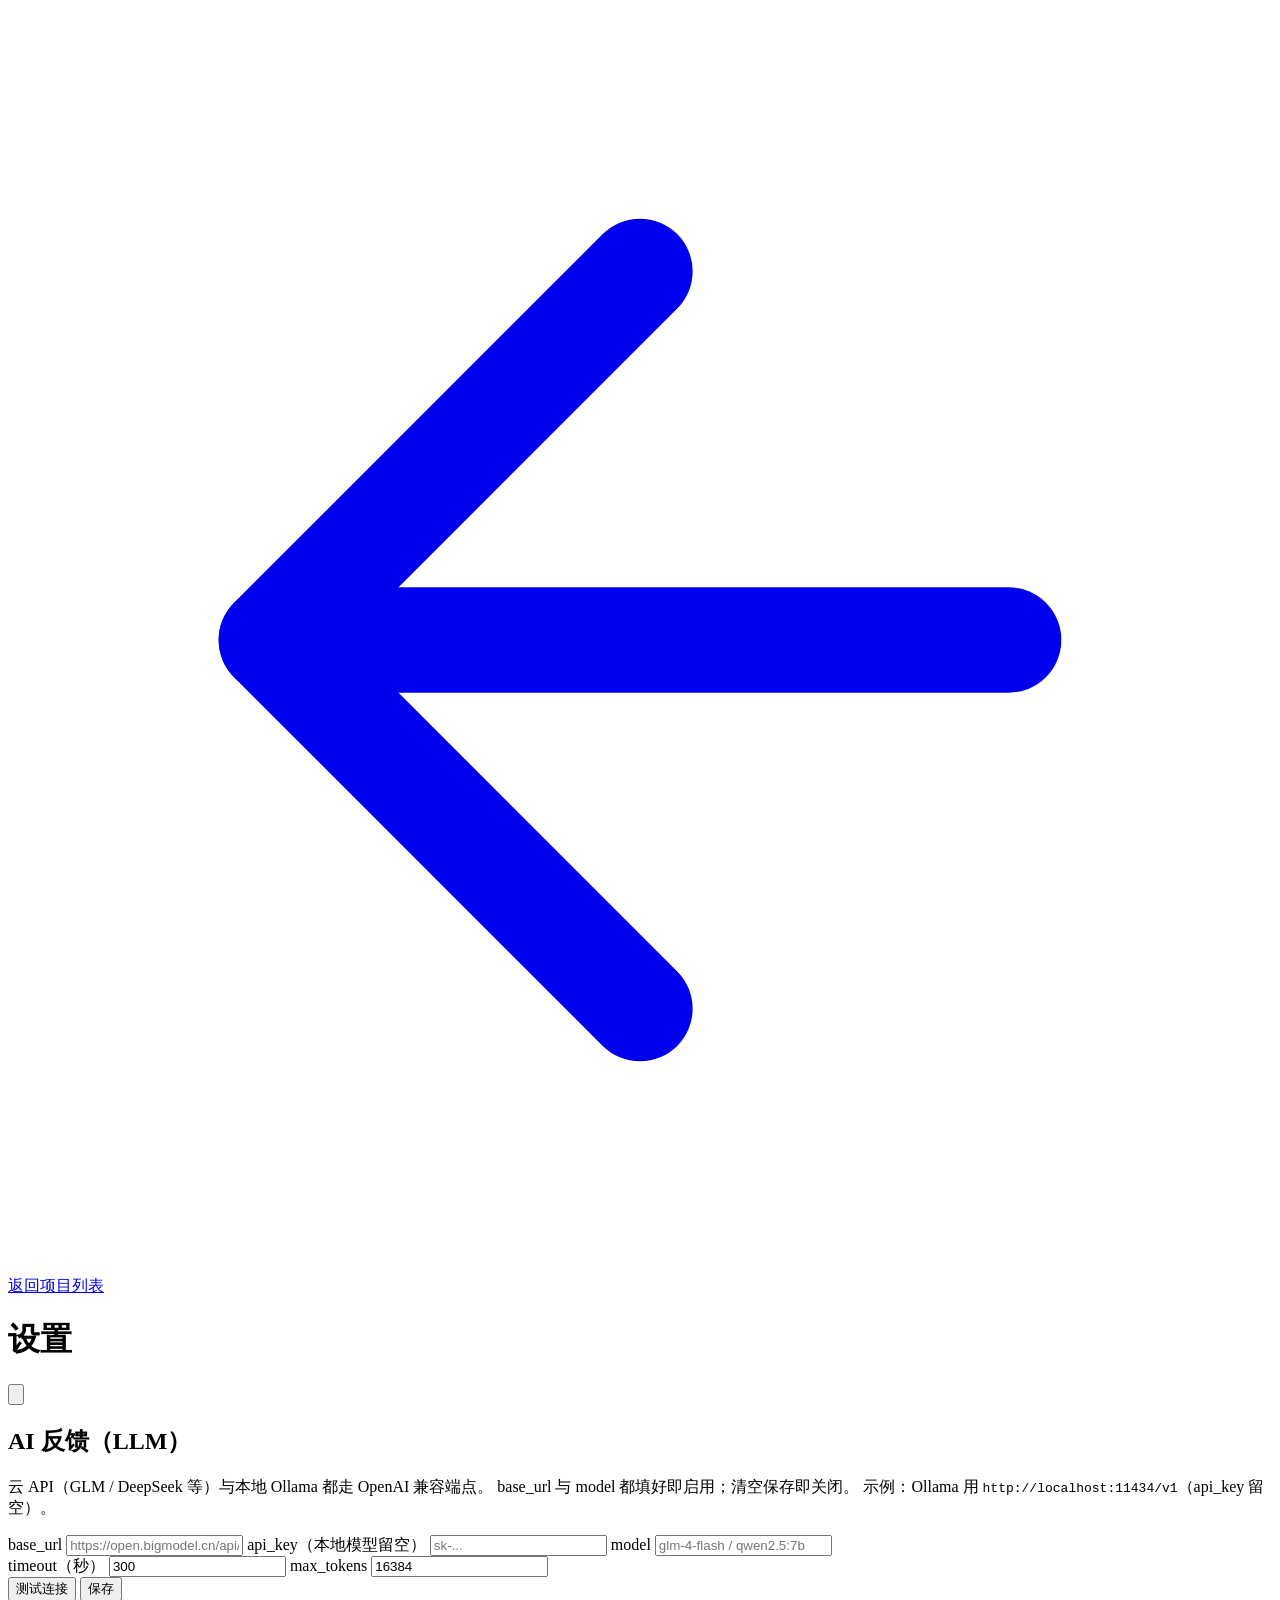
==== asr/web/static/settings.html @ c09e5767 "feat(web): LLM 设置页——页面配置、测试连接、未配置跳转 - /settings 页面：读写 config.yaml llm 节（GET/POST /api/llm/settings），" ====
<!DOCTYPE html>
<html lang="zh-CN">
<head>
  <meta charset="UTF-8" />
  <meta name="viewport" content="width=device-width, initial-scale=1" />
  <title>设置 - Classroom ASR</title>
  <link rel="stylesheet" href="/static/style.css" />
  <!-- 首帧前应用已存的主题选择，避免闪一下错误配色（theme.js 见 body 末尾） -->
  <script>
    try {
      var t = localStorage.getItem("theme");
      if (t === "dark" || t === "light") document.documentElement.setAttribute("data-theme", t);
    } catch (e) { /* localStorage 不可用就跟随系统 */ }
  </script>
</head>
<body>
  <main>
    <header class="page-header">
      <div>
        <a href="/" class="back-link">
          <svg class="icon" viewBox="0 0 24 24" fill="none" stroke="currentColor" stroke-width="2" stroke-linecap="round" stroke-linejoin="round" aria-hidden="true"><path d="M19 12H5"/><path d="m12 19-7-7 7-7"/></svg>
          返回项目列表
        </a>
        <h1>设置</h1>
      </div>
      <div class="header-actions">
        <button id="theme-toggle" type="button" class="theme-toggle" aria-label="切换主题">
          <svg class="icon" viewBox="0 0 24 24" fill="none" stroke="currentColor" stroke-width="2" stroke-linecap="round" stroke-linejoin="round" aria-hidden="true"><rect x="2" y="3" width="20" height="14" rx="2"/><path d="M8 21h8"/><path d="M12 17v4"/></svg>
        </button>
      </div>
    </header>

    <section>
      <h2>AI 反馈（LLM）</h2>
      <p class="meta">
        云 API（GLM / DeepSeek 等）与本地 Ollama 都走 OpenAI 兼容端点。
        base_url 与 model 都填好即启用；清空保存即关闭。
        示例：Ollama 用 <code>http://localhost:11434/v1</code>（api_key 留空）。
      </p>
      <form id="llm-form">
        <label>
          base_url
          <input type="text" id="base-url" placeholder="https://open.bigmodel.cn/api/paas/v4" />
        </label>
        <label>
          api_key（本地模型留空）
          <input type="password" id="api-key" placeholder="sk-..." autocomplete="off" />
        </label>
        <label>
          model
          <input type="text" id="model" placeholder="glm-4-flash / qwen2.5:7b" />
        </label>
        <div class="form-row">
          <label>
            timeout（秒）
            <input type="number" id="timeout" min="1" value="300" />
          </label>
          <label>
            max_tokens
            <input type="number" id="max-tokens" min="1" value="16384" />
          </label>
        </div>
        <div class="form-actions">
          <button type="button" id="test-btn" class="btn">测试连接</button>
          <button type="button" id="save-btn" class="btn btn-primary">保存</button>
        </div>
      </form>
      <p id="test-result" class="meta" hidden></p>
      <p id="save-result" class="meta" hidden></p>
    </section>
  </main>

  <script src="/static/theme.js"></script>
  <script src="/static/settings.js"></script>
</body>
</html>
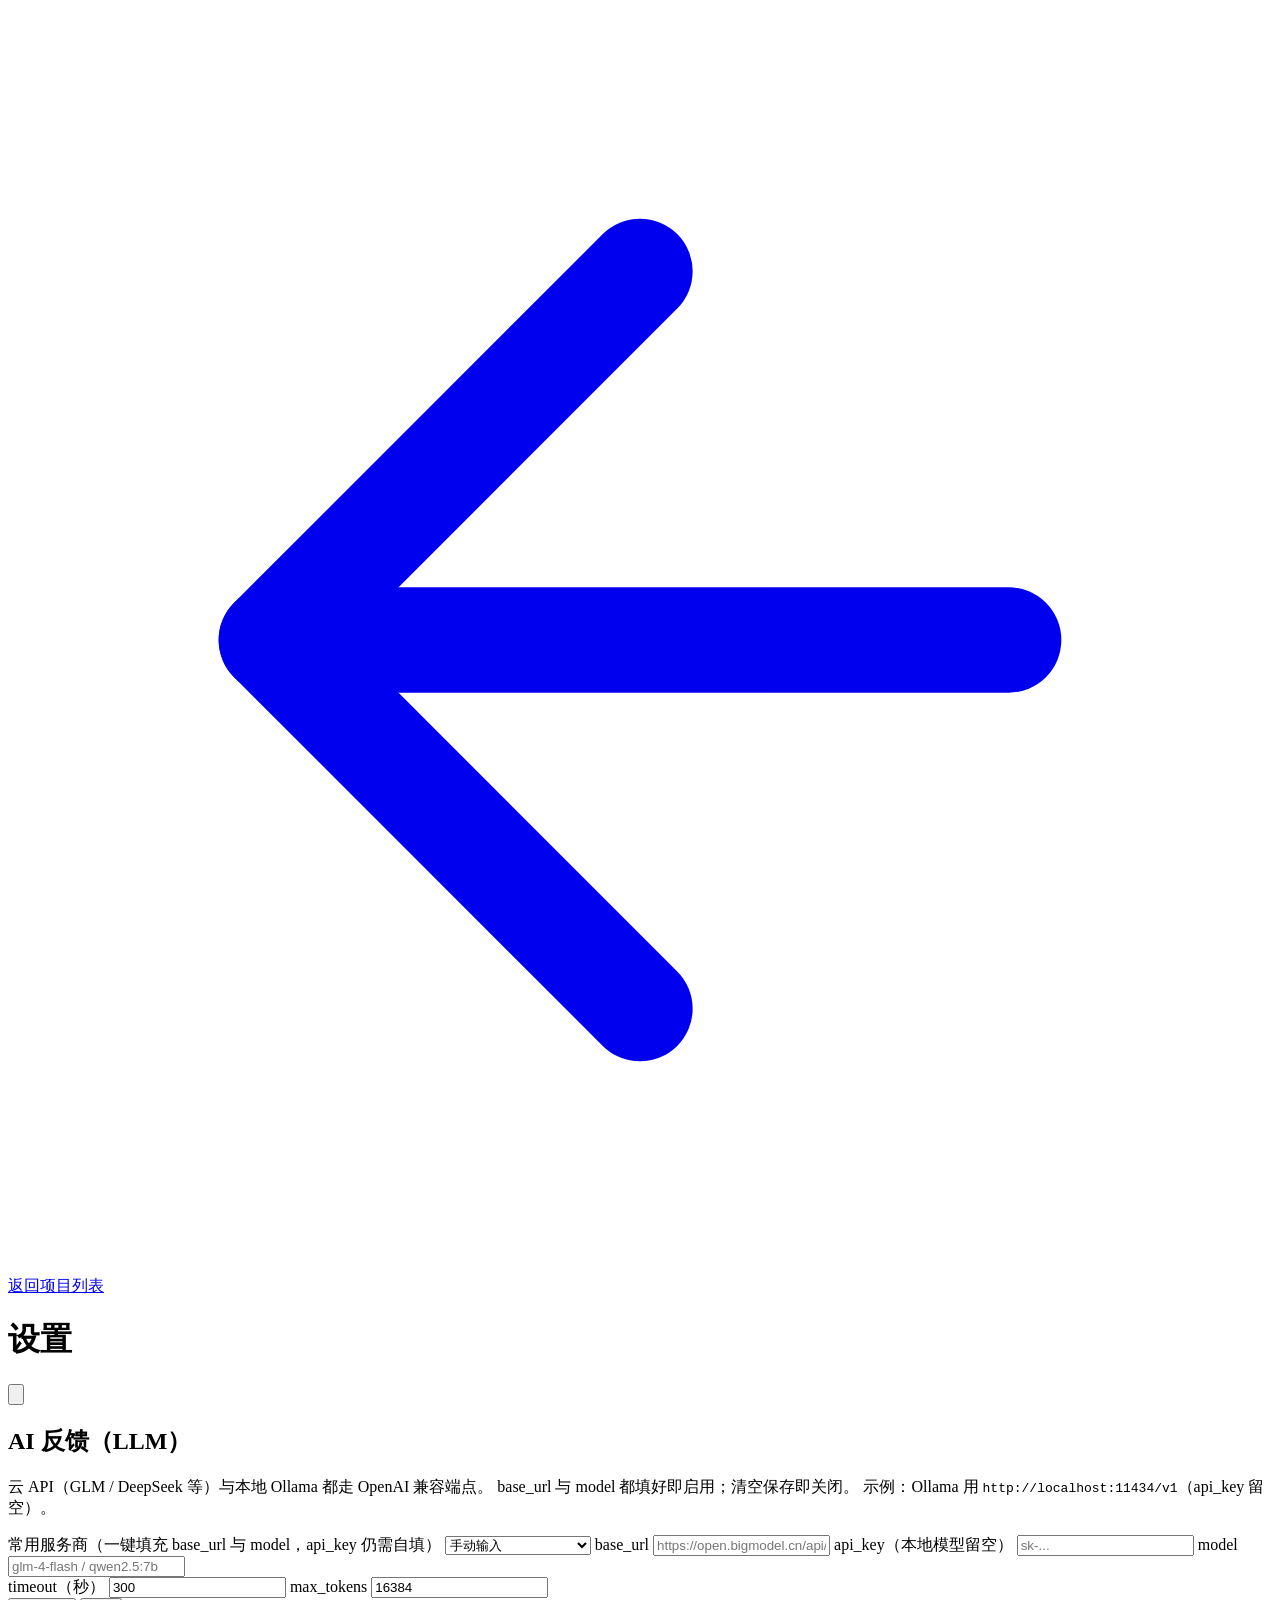
==== commit 2232dc25: "feat(web): 预设默认模型对齐参考项目 + 设置页风格统一首页 - 预设默认模型对齐 Exam_v5.0（generate.py 硬编码值）：   OpenAI gpt-4o、ModelSco" ====
--- a/asr/web/static/settings.html
+++ b/asr/web/static/settings.html
@@ -30,14 +30,30 @@
       </div>
     </header>
 
-    <section>
-      <h2>AI 反馈（LLM）</h2>
-      <p class="meta">
+    <section class="panel settings-panel">
+      <div class="section-head">
+        <h2>AI 反馈（LLM）</h2>
+        <span id="llm-state" class="status-badge status-pending" hidden>未配置</span>
+      </div>
+      <p class="hint">
         云 API（GLM / DeepSeek 等）与本地 Ollama 都走 OpenAI 兼容端点。
         base_url 与 model 都填好即启用；清空保存即关闭。
         示例：Ollama 用 <code>http://localhost:11434/v1</code>（api_key 留空）。
       </p>
       <form id="llm-form">
+        <label>
+          常用服务商（一键填充 base_url 与 model，api_key 仍需自填）
+          <select id="preset">
+            <option value="">手动输入</option>
+            <option value="ollama">Ollama 本地</option>
+            <option value="deepseek">DeepSeek</option>
+            <option value="siliconflow">硅基流动 SiliconFlow</option>
+            <option value="modelscope">ModelScope</option>
+            <option value="minimax">MiniMax</option>
+            <option value="zhipu">智谱 GLM</option>
+            <option value="openai">OpenAI</option>
+          </select>
+        </label>
         <label>
           base_url
           <input type="text" id="base-url" placeholder="https://open.bigmodel.cn/api/paas/v4" />
@@ -65,8 +81,8 @@
           <button type="button" id="save-btn" class="btn btn-primary">保存</button>
         </div>
       </form>
-      <p id="test-result" class="meta" hidden></p>
-      <p id="save-result" class="meta" hidden></p>
+      <p id="test-result" hidden></p>
+      <p id="save-result" hidden></p>
     </section>
   </main>
 
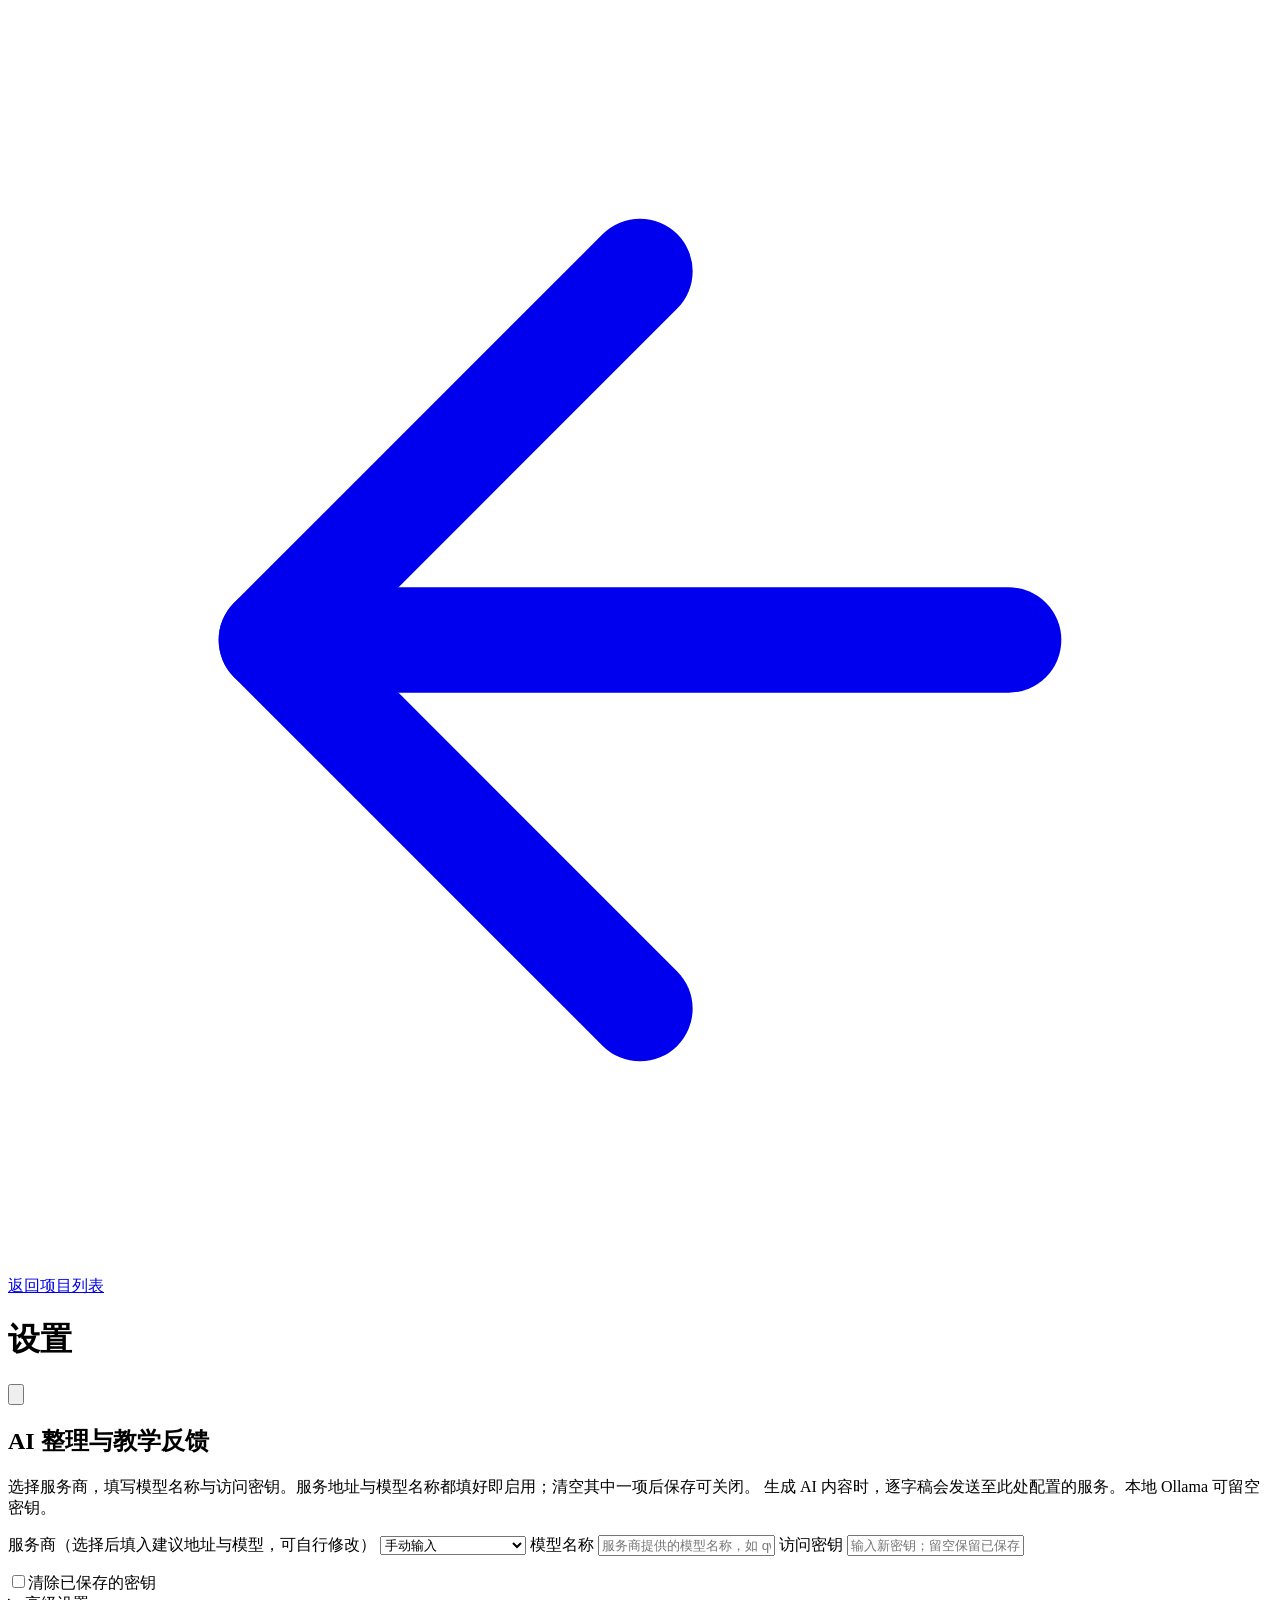
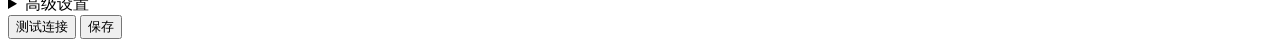
==== commit a6adfc72: "feat: bound task execution and improve classroom transcription workflow" ====
--- a/asr/web/static/settings.html
+++ b/asr/web/static/settings.html
@@ -32,17 +32,16 @@
 
     <section class="panel settings-panel">
       <div class="section-head">
-        <h2>AI 反馈（LLM）</h2>
+        <h2>AI 整理与教学反馈</h2>
         <span id="llm-state" class="status-badge status-pending" hidden>未配置</span>
       </div>
       <p class="hint">
-        云 API（GLM / DeepSeek 等）与本地 Ollama 都走 OpenAI 兼容端点。
-        base_url 与 model 都填好即启用；清空保存即关闭。
-        示例：Ollama 用 <code>http://localhost:11434/v1</code>（api_key 留空）。
+        选择服务商，填写模型名称与访问密钥。服务地址与模型名称都填好即启用；清空其中一项后保存可关闭。
+        生成 AI 内容时，逐字稿会发送至此处配置的服务。本地 Ollama 可留空密钥。
       </p>
       <form id="llm-form">
         <label>
-          常用服务商（一键填充 base_url 与 model，api_key 仍需自填）
+          服务商（选择后填入建议地址与模型，可自行修改）
           <select id="preset">
             <option value="">手动输入</option>
             <option value="ollama">Ollama 本地</option>
@@ -55,34 +54,39 @@
           </select>
         </label>
         <label>
-          base_url
-          <input type="text" id="base-url" placeholder="https://open.bigmodel.cn/api/paas/v4" />
+          模型名称
+          <input type="text" id="model" placeholder="服务商提供的模型名称，如 qwen2.5:7b" />
         </label>
         <label>
-          api_key（本地模型留空）
-          <input type="password" id="api-key" placeholder="sk-..." autocomplete="off" />
+          访问密钥
+          <input type="password" id="api-key" placeholder="输入新密钥；留空保留已保存的密钥" autocomplete="new-password" aria-describedby="key-state" />
         </label>
+        <p id="key-state" class="hint field-note" role="status"></p>
+        <label class="checkbox"><input type="checkbox" id="clear-api-key" />清除已保存的密钥</label>
+        <details class="settings-advanced"><summary>高级设置</summary>
         <label>
-          model
-          <input type="text" id="model" placeholder="glm-4-flash / qwen2.5:7b" />
+          服务地址（OpenAI 兼容接口）
+          <input type="text" id="base-url" placeholder="http://localhost:11434/v1" />
         </label>
         <div class="form-row">
           <label>
-            timeout（秒）
+            请求超时（秒）
             <input type="number" id="timeout" min="1" value="300" />
           </label>
           <label>
-            max_tokens
+            单次输出上限（tokens）
             <input type="number" id="max-tokens" min="1" value="16384" />
           </label>
         </div>
+        </details>
         <div class="form-actions">
           <button type="button" id="test-btn" class="btn">测试连接</button>
           <button type="button" id="save-btn" class="btn btn-primary">保存</button>
         </div>
       </form>
-      <p id="test-result" hidden></p>
-      <p id="save-result" hidden></p>
+      <p id="test-result" role="status" aria-live="polite" hidden></p>
+      <p id="save-result" role="status" aria-live="polite" hidden></p>
+      <a id="return-task" class="btn" hidden></a>
     </section>
   </main>
 
